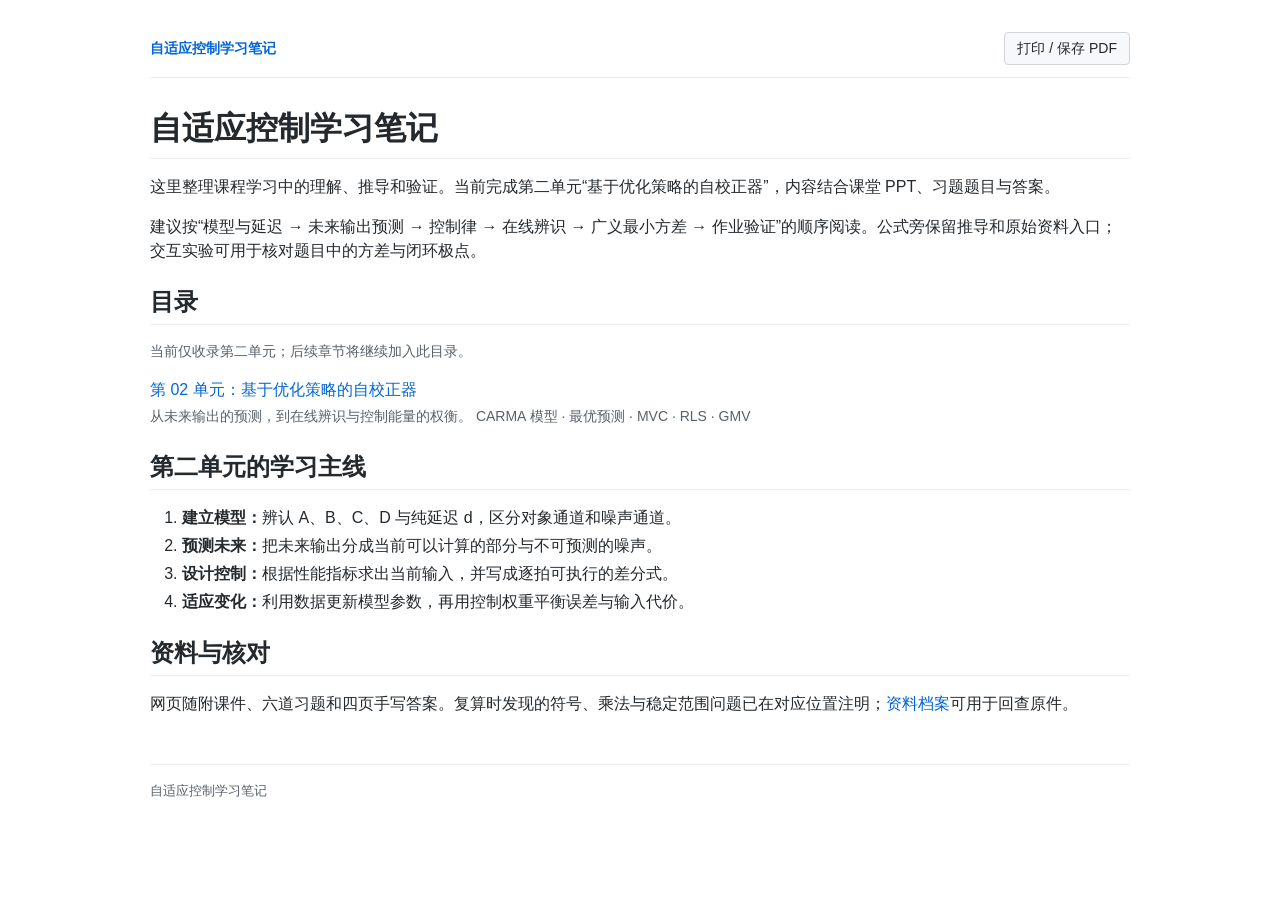
==== index.html @ d5ee58f8 "Upload adaptive control chapter 2 notes" ====
<!doctype html>
<html lang="zh-CN">
<head>
<meta charset="utf-8"><meta name="viewport" content="width=device-width,initial-scale=1">
<meta name="description" content="自适应控制学习笔记：课件、推导、习题、仿真与工程理解。">
<title>课程首页 · 自适应控制学习笔记</title>
<link rel="stylesheet" href="assets/css/style.css">
<script src="assets/js/math-config.js"></script>
<script defer src="assets/vendor/mathjax/es5/tex-chtml.js"></script>
<script defer src="assets/js/app.js"></script>

</head>
<body class="">
<a class="skip" href="#main">跳转到正文</a>
<div class="page">
  <header class="site-header"><a href="index.html">自适应控制学习笔记</a><button id="print" type="button">打印 / 保存 PDF</button></header>
  <main id="main" class="markdown-body"><h1>自适应控制学习笔记</h1>
<p>这里整理课程学习中的理解、推导和验证。当前完成第二单元“基于优化策略的自校正器”，内容结合课堂 PPT、习题题目与答案。</p>
<p>建议按“模型与延迟 → 未来输出预测 → 控制律 → 在线辨识 → 广义最小方差 → 作业验证”的顺序阅读。公式旁保留推导和原始资料入口；交互实验可用于核对题目中的方差与闭环极点。</p>
<h2>目录</h2>
<p class="muted">当前仅收录第二单元；后续章节将继续加入此目录。</p>
<div class="chapter-list"><p><a href="chapters/chapter2.html">第 02 单元：基于优化策略的自校正器</a><br><span class="muted">从未来输出的预测，到在线辨识与控制能量的权衡。 CARMA 模型 · 最优预测 · MVC · RLS · GMV</span></p></div>
<h2>第二单元的学习主线</h2>
<ol>
<li><strong>建立模型：</strong>辨认 A、B、C、D 与纯延迟 d，区分对象通道和噪声通道。</li>
<li><strong>预测未来：</strong>把未来输出分成当前可以计算的部分与不可预测的噪声。</li>
<li><strong>设计控制：</strong>根据性能指标求出当前输入，并写成逐拍可执行的差分式。</li>
<li><strong>适应变化：</strong>利用数据更新模型参数，再用控制权重平衡误差与输入代价。</li>
</ol>
<h2>资料与核对</h2>
<p>网页随附课件、六道习题和四页手写答案。复算时发现的符号、乘法与稳定范围问题已在对应位置注明；<a href="chapters/chapter2.html#sources">资料档案</a>可用于回查原件。</p>
</main>
  <footer>自适应控制学习笔记</footer>
</div>
</body></html>
---- assets/css/style.css ----
:root{color-scheme:light;--text:#24292e;--muted:#586069;--link:#0366d6;--border:#eaecef;--border-strong:#d1d5da;--subtle:#f6f8fa}
*{box-sizing:border-box}
html{scroll-behavior:smooth;scroll-padding-top:24px}
body{margin:0;background:#fff;color:var(--text);font:16px/1.5 -apple-system,BlinkMacSystemFont,"Segoe UI","Microsoft YaHei",Helvetica,Arial,sans-serif}
.page{max-width:1012px;margin:0 auto;padding:32px 16px}
.site-header{display:flex;align-items:center;justify-content:space-between;gap:16px;margin-bottom:30px;padding-bottom:12px;border-bottom:1px solid var(--border);font-size:14px}
.site-header a{font-weight:600}.site-header button{flex:none}
.markdown-body{min-width:0;overflow-wrap:break-word}
a{color:var(--link);text-decoration:none}a:hover{text-decoration:underline}
button,input,select{font:inherit}button{padding:5px 12px;border:1px solid var(--border-strong);border-radius:4px;background:var(--subtle);color:var(--text);cursor:pointer}button:hover{background:#edf1f4}button:focus-visible,a:focus-visible,input:focus-visible,select:focus-visible,summary:focus-visible{outline:2px solid var(--link);outline-offset:2px}
h1,h2,h3,h4{font-weight:600;line-height:1.25;overflow-wrap:break-word}
h1{font-size:32px;margin:0 0 16px;padding-bottom:.3em;border-bottom:1px solid var(--border)}
h2{font-size:24px;margin:24px 0 16px;padding-bottom:.3em;border-bottom:1px solid var(--border)}
h3{font-size:20px;margin:24px 0 16px}h4{font-size:16px;margin:24px 0 16px}
p,ul,ol,blockquote,pre,table,.equation{margin:0 0 16px}p{line-height:1.5}
ul,ol{padding-left:2em}li{margin:.25em 0}li>p{margin:8px 0}
table{width:100%;border-spacing:0;border-collapse:collapse;display:block;overflow-x:auto}th,td{padding:6px 13px;border:1px solid var(--border-strong);text-align:left}tr:nth-child(2n){background:var(--subtle)}
blockquote{padding:0 1em;border-left:4px solid var(--border-strong);color:var(--muted)}
code{font:85% Consolas,"Liberation Mono",Menlo,monospace;background:rgba(27,31,35,.05);padding:.2em .4em;border-radius:3px}
pre{padding:16px;overflow:auto;background:var(--subtle);border-radius:4px;line-height:1.45}pre code{padding:0;background:none;font-size:13px}
hr{height:1px;padding:0;margin:24px 0;background:var(--border);border:0}
.muted,.source-ref,.chapter-meta,.eyebrow,.section-code{color:var(--muted);font-size:14px}
.source-ref{margin-top:-6px}.eyebrow,.section-code{display:block;margin:0 0 8px;font-size:12px}.lead{color:var(--text)}
.chapter-header{margin:0 0 18px}.chapter-header h1{margin-bottom:16px}.chapter-header .lead{margin-bottom:12px}.chapter-meta{display:flex;flex-wrap:wrap;column-gap:20px;row-gap:4px;margin-bottom:16px}
.chapter-section{margin-top:32px;scroll-margin-top:20px}.chapter-section>h2:first-of-type{margin-top:0}.chapter-section:last-child{margin-bottom:32px}
.chapter-list p{margin:0 0 20px}.chapter-list .muted{display:inline-block;margin-top:4px}
.toc{margin:18px 0 30px;padding:8px 14px;background:var(--subtle);border:1px solid var(--border);border-radius:4px}.toc summary{padding:4px 0}.section-nav{columns:2;column-gap:24px;padding:10px 0 4px}.section-nav a{display:block;break-inside:avoid;padding:3px 0;font-size:14px}
.equation{max-width:100%;overflow-x:auto;overflow-y:hidden;padding:12px 16px;background:var(--subtle);border-radius:4px;line-height:1.7}.equation mjx-container[display="true"]{margin:.35em 0!important}
mjx-container[display="true"]{max-width:100%;overflow-x:auto;overflow-y:hidden;padding:4px 0}
mjx-container:not([display="true"]){display:inline-block;max-width:100%;overflow-x:auto;overflow-y:hidden;vertical-align:middle}
.two-col{display:block}.concept{margin:0 0 16px}.concept h3{margin-bottom:8px}
.flow{display:flex;gap:6px;flex-wrap:wrap;margin:16px 0}.flow span{font-size:14px}.flow span:not(:last-child)::after{content:" →";color:var(--muted)}
.callout{margin:16px 0;padding:0 16px;border-left:4px solid var(--border-strong);color:var(--muted);background:none;font-size:15px}.callout strong{display:block;margin-bottom:4px;color:var(--text)}.callout p:last-child{margin-bottom:0}.callout.warning,.callout.note{background:none;border-color:var(--border-strong)}
details{margin:16px 0;padding:8px 14px;border:1px solid var(--border);border-radius:4px}summary{cursor:pointer;font-weight:600}details[open] summary{margin-bottom:12px}details p:last-child{margin-bottom:0}
.exercise{margin:24px 0;padding-bottom:16px;border-bottom:1px solid var(--border)}.exercise:last-child{border-bottom:0}.exercise h3{margin-top:0}.result{font-weight:600}
.lab-panel{margin:24px 0;padding:20px 0 8px;border-top:1px solid var(--border)}.lab-panel h3{margin:0 0 12px}.controls{display:flex;align-items:end;gap:12px;flex-wrap:wrap;margin:16px 0}.controls label{display:flex;flex-direction:column;gap:4px;font-size:14px}.controls input[type=number],.controls select{width:160px;padding:5px 8px;border:1px solid var(--border-strong);border-radius:4px;background:#fff}.controls input[type=range]{width:220px;max-width:100%;accent-color:var(--link)}.controls .primary{background:var(--subtle);color:var(--text)}
.metrics{display:flex;flex-wrap:wrap;gap:12px 32px;margin:18px 0}.metrics div{min-width:170px}.metrics strong{display:block;font-size:20px;font-weight:600}.metrics span{font-size:13px;color:var(--muted)}.legend{display:flex;flex-wrap:wrap;gap:16px;margin:8px 0;color:var(--muted);font-size:13px}.legend b{display:inline-block;width:18px;height:3px;margin-right:5px;vertical-align:middle}.plot{display:block;max-width:100%;width:100%;height:auto;margin:8px 0 18px;border:1px solid var(--border);background:#fff}.status{margin:16px 0;padding:8px 12px;border-left:4px solid var(--border-strong);background:var(--subtle);font-size:14px}
.document-image{display:block;max-width:100%;height:auto;margin:16px auto;border:1px solid var(--border)}
.source-link{display:block;margin-bottom:12px}.source-link small{display:block;color:var(--muted);font-size:13px}
footer{margin-top:48px;padding-top:16px;border-top:1px solid var(--border);color:var(--muted);font-size:13px}.skip{position:absolute;left:-9999px}.skip:focus{left:16px;top:8px;padding:8px;background:#fff;z-index:10}
@media(max-width:600px){.page{padding:16px}.site-header{margin-bottom:24px}.site-header button{font-size:12px}.section-nav{columns:1}.chapter-meta{font-size:12px}.controls{align-items:start}.controls label{width:calc(50% - 6px)}.controls input[type=number],.controls select{width:100%}.metrics{display:block}.metrics div{margin:12px 0}.equation{padding:10px}h1{font-size:30px}}
@media print{.page{max-width:none;padding:0}.site-header,.toc,.skip,.controls{display:none!important}.chapter-section{margin-top:22px}h1{font-size:26px}h2{font-size:20px}h3{font-size:17px}body{font-size:11pt}.equation{font-size:10pt}.equation,.callout,.plot,figure{break-inside:avoid}h1,h2,h3,h4{break-after:avoid}.lab-panel{break-inside:avoid}a{color:var(--text)}footer{margin-top:24px}}

/* Chapter 2 follows the GitHub Markdown document rules used by chapter 3. */
.chapter-page{font-family:-apple-system,BlinkMacSystemFont,"Segoe UI",Helvetica,Arial,sans-serif,"Apple Color Emoji","Segoe UI Emoji","Segoe UI Symbol"}
.chapter-page .page{padding:32px 16px}
.chapter-page .site-header{position:relative;min-height:0;margin:0 0 24px;padding:0;border:0;align-items:flex-start;font-size:32px;line-height:1.25}
.chapter-page .site-header>a{display:block;flex:1;padding-bottom:.3em;border-bottom:1px solid #eaecef;font-size:32px;font-weight:600;line-height:1.25}
.chapter-page .site-header button{position:absolute;top:7px;right:0;border-radius:3px;font-size:14px;line-height:20px;padding:4px 8px}
.chapter-page .chapter-header h1{margin:0 0 16px}
.chapter-page .chapter-header .lead{margin-bottom:16px}
.chapter-page .chapter-meta{margin-bottom:16px;font-size:14px}
.chapter-page h1,.chapter-page h2,.chapter-page h3,.chapter-page h4{line-height:1.25}
.chapter-page h1,.chapter-page h2{padding-bottom:.3em}
.chapter-page .chapter-section{margin-top:0}
.chapter-page .chapter-section>h2:first-of-type{margin-top:24px}
.chapter-page p,.chapter-page ul,.chapter-page ol,.chapter-page blockquote,.chapter-page pre,.chapter-page table,.chapter-page .equation{margin-bottom:16px}
.chapter-page ul,.chapter-page ol{padding-left:2em}
.chapter-page .source-ref,.chapter-page .muted,.chapter-page .chapter-meta{color:#6a737d}
.chapter-page .toc{margin:16px 0 24px;padding:0;background:none;border:0;border-radius:0}
.chapter-page .toc summary{padding:0;font-weight:600}
.chapter-page .section-nav{columns:initial;display:flex;flex-wrap:wrap;gap:4px 16px;padding:8px 0}
.chapter-page .section-nav a{padding:0;font-size:14px}
.chapter-page .callout{padding:0 1em;border-left:.25em solid #dfe2e5;color:#6a737d;background:none;font-size:16px}
.chapter-page .callout strong{color:inherit}
.chapter-page .callout p:last-child{margin-bottom:0}
.chapter-page .two-col{display:block}
.chapter-page .concept{margin:16px 0}
.chapter-page .concept h3{margin:24px 0 16px}
.chapter-page .equation{max-width:100%;margin:18px 0;padding:0;background:transparent;border-radius:0;line-height:1.5}
.chapter-page .equation mjx-container[display="true"]{margin:0!important;text-align:center!important}
.chapter-page .exercise{margin:24px 0;padding-bottom:16px;border-bottom:1px solid #dfe2e5}
.chapter-page .flow{display:block;margin:16px 0}
.chapter-page .flow span{font-size:16px}
.chapter-page .flow span:not(:last-child)::after{content:" →";color:#6a737d}
.chapter-page details{margin:16px 0;padding:0;border:0;border-radius:0}
.chapter-page details[open] summary{margin-bottom:12px}
.chapter-page .lab-panel{padding:16px 0 8px;border-top:1px solid #dfe2e5}
.chapter-page .controls input[type="number"],.chapter-page .controls select{border-radius:3px}
.chapter-page .plot{border:0}
.chapter-page table th,.chapter-page table td{border-color:#dfe2e5}
.chapter-page pre{border-radius:3px}
.chapter-page pre code{font-size:100%}
.chapter-page .status{padding:0 1em;border-left:.25em solid #dfe2e5;background:none;color:#6a737d}
.chapter-page .source-link{margin-bottom:16px}
@media(max-width:600px){.chapter-page .page{padding:32px 16px}.chapter-page .site-header{display:block}.chapter-page .site-header button{position:static;display:block;margin:8px 0 0 auto}.chapter-page .section-nav{display:block}.chapter-page .section-nav a{margin:4px 12px 4px 0}}
@media print{.chapter-page .page{padding:0}.chapter-page .site-header>a{font-size:24px}}
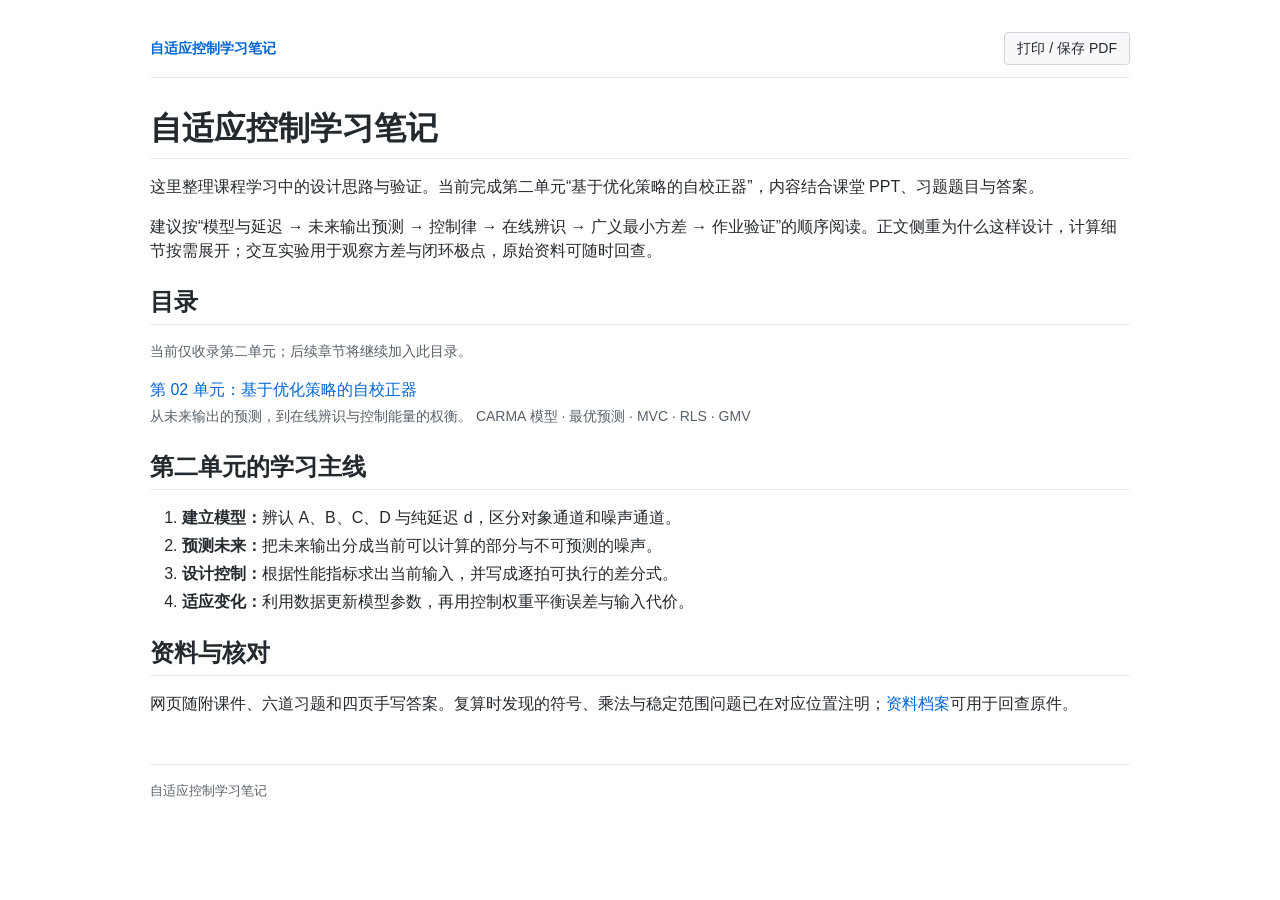
==== commit db0a041d: "精简第二章：突出设计思路，保留习题结论与交互实验" ====
--- a/index.html
+++ b/index.html
@@ -1,35 +1,35 @@
-<!doctype html>
-<html lang="zh-CN">
-<head>
-<meta charset="utf-8"><meta name="viewport" content="width=device-width,initial-scale=1">
-<meta name="description" content="自适应控制学习笔记：课件、推导、习题、仿真与工程理解。">
-<title>课程首页 · 自适应控制学习笔记</title>
-<link rel="stylesheet" href="assets/css/style.css">
-<script src="assets/js/math-config.js"></script>
-<script defer src="assets/vendor/mathjax/es5/tex-chtml.js"></script>
-<script defer src="assets/js/app.js"></script>
-
-</head>
-<body class="">
-<a class="skip" href="#main">跳转到正文</a>
-<div class="page">
-  <header class="site-header"><a href="index.html">自适应控制学习笔记</a><button id="print" type="button">打印 / 保存 PDF</button></header>
-  <main id="main" class="markdown-body"><h1>自适应控制学习笔记</h1>
-<p>这里整理课程学习中的理解、推导和验证。当前完成第二单元“基于优化策略的自校正器”，内容结合课堂 PPT、习题题目与答案。</p>
-<p>建议按“模型与延迟 → 未来输出预测 → 控制律 → 在线辨识 → 广义最小方差 → 作业验证”的顺序阅读。公式旁保留推导和原始资料入口；交互实验可用于核对题目中的方差与闭环极点。</p>
-<h2>目录</h2>
-<p class="muted">当前仅收录第二单元；后续章节将继续加入此目录。</p>
-<div class="chapter-list"><p><a href="chapters/chapter2.html">第 02 单元：基于优化策略的自校正器</a><br><span class="muted">从未来输出的预测，到在线辨识与控制能量的权衡。 CARMA 模型 · 最优预测 · MVC · RLS · GMV</span></p></div>
-<h2>第二单元的学习主线</h2>
-<ol>
-<li><strong>建立模型：</strong>辨认 A、B、C、D 与纯延迟 d，区分对象通道和噪声通道。</li>
-<li><strong>预测未来：</strong>把未来输出分成当前可以计算的部分与不可预测的噪声。</li>
-<li><strong>设计控制：</strong>根据性能指标求出当前输入，并写成逐拍可执行的差分式。</li>
-<li><strong>适应变化：</strong>利用数据更新模型参数，再用控制权重平衡误差与输入代价。</li>
-</ol>
-<h2>资料与核对</h2>
-<p>网页随附课件、六道习题和四页手写答案。复算时发现的符号、乘法与稳定范围问题已在对应位置注明；<a href="chapters/chapter2.html#sources">资料档案</a>可用于回查原件。</p>
-</main>
-  <footer>自适应控制学习笔记</footer>
-</div>
-</body></html>
+<!doctype html>
+<html lang="zh-CN">
+<head>
+<meta charset="utf-8"><meta name="viewport" content="width=device-width,initial-scale=1">
+<meta name="description" content="自适应控制学习笔记：设计思路、习题、仿真与工程理解。">
+<title>课程首页 · 自适应控制学习笔记</title>
+<link rel="stylesheet" href="assets/css/style.css">
+<script src="assets/js/math-config.js"></script>
+<script defer src="assets/vendor/mathjax/es5/tex-chtml.js"></script>
+<script defer src="assets/js/app.js"></script>
+
+</head>
+<body class="">
+<a class="skip" href="#main">跳转到正文</a>
+<div class="page">
+  <header class="site-header"><a href="index.html">自适应控制学习笔记</a><button id="print" type="button">打印 / 保存 PDF</button></header>
+  <main id="main" class="markdown-body"><h1>自适应控制学习笔记</h1>
+<p>这里整理课程学习中的设计思路与验证。当前完成第二单元“基于优化策略的自校正器”，内容结合课堂 PPT、习题题目与答案。</p>
+<p>建议按“模型与延迟 → 未来输出预测 → 控制律 → 在线辨识 → 广义最小方差 → 作业验证”的顺序阅读。正文侧重为什么这样设计，计算细节按需展开；交互实验用于观察方差与闭环极点，原始资料可随时回查。</p>
+<h2>目录</h2>
+<p class="muted">当前仅收录第二单元；后续章节将继续加入此目录。</p>
+<div class="chapter-list"><p><a href="chapters/chapter2.html">第 02 单元：基于优化策略的自校正器</a><br><span class="muted">从未来输出的预测，到在线辨识与控制能量的权衡。 CARMA 模型 · 最优预测 · MVC · RLS · GMV</span></p></div>
+<h2>第二单元的学习主线</h2>
+<ol>
+<li><strong>建立模型：</strong>辨认 A、B、C、D 与纯延迟 d，区分对象通道和噪声通道。</li>
+<li><strong>预测未来：</strong>把未来输出分成当前可以计算的部分与不可预测的噪声。</li>
+<li><strong>设计控制：</strong>根据性能指标求出当前输入，并写成逐拍可执行的差分式。</li>
+<li><strong>适应变化：</strong>利用数据更新模型参数，再用控制权重平衡误差与输入代价。</li>
+</ol>
+<h2>资料与核对</h2>
+<p>网页随附课件、六道习题和四页手写答案。复算时发现的符号、乘法与稳定范围问题已在对应位置注明；<a href="chapters/chapter2.html#sources">资料档案</a>可用于回查原件。</p>
+</main>
+  <footer>自适应控制学习笔记</footer>
+</div>
+</body></html>
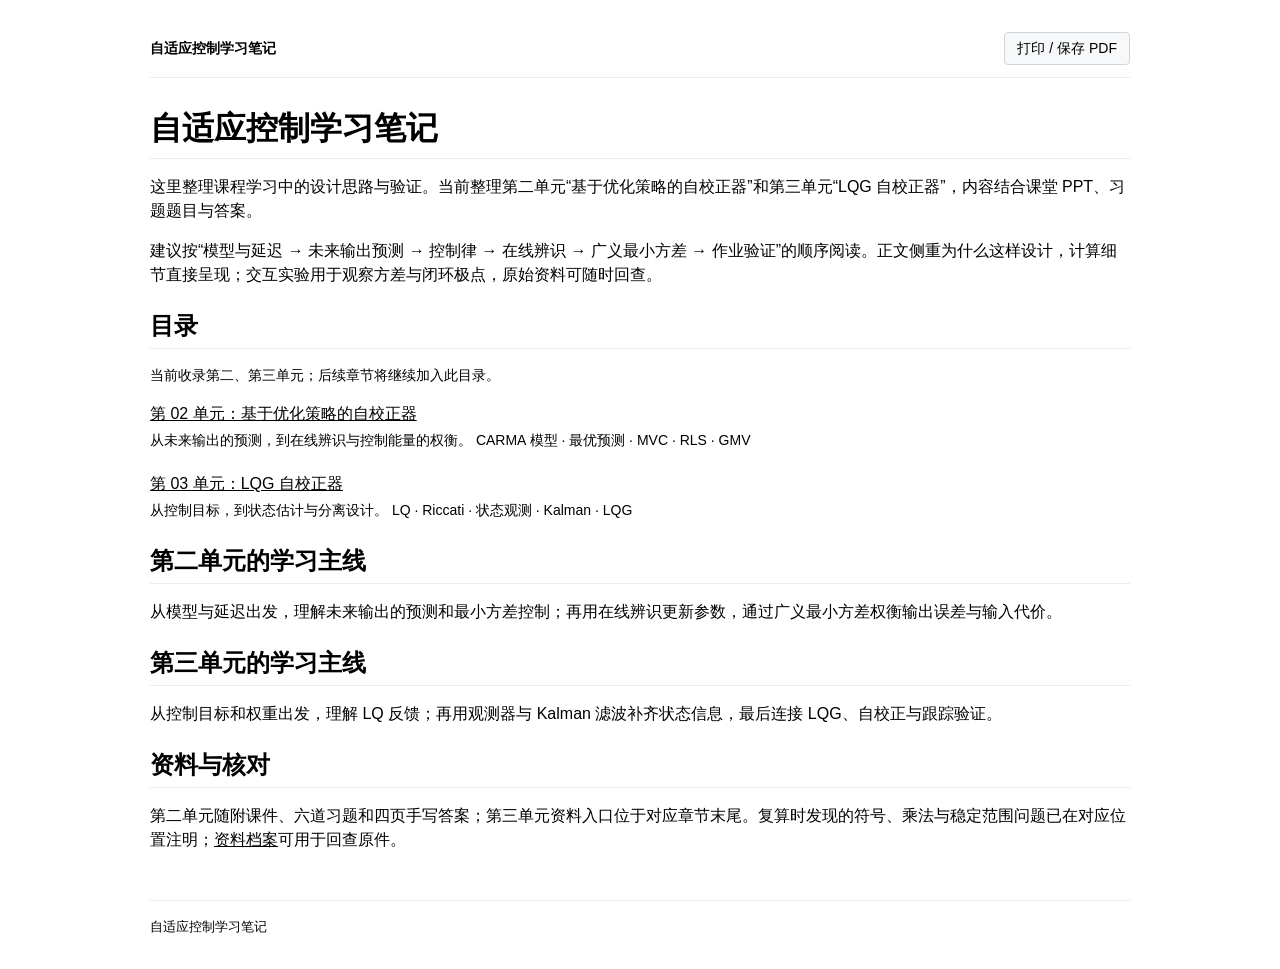
==== commit bf17e895: "更新第二、三单元笔记，加入 LQR 与 LQG 交互实验" ====
--- a/index.html
+++ b/index.html
@@ -1,35 +1,31 @@
-<!doctype html>
-<html lang="zh-CN">
-<head>
-<meta charset="utf-8"><meta name="viewport" content="width=device-width,initial-scale=1">
-<meta name="description" content="自适应控制学习笔记：设计思路、习题、仿真与工程理解。">
-<title>课程首页 · 自适应控制学习笔记</title>
-<link rel="stylesheet" href="assets/css/style.css">
-<script src="assets/js/math-config.js"></script>
-<script defer src="assets/vendor/mathjax/es5/tex-chtml.js"></script>
-<script defer src="assets/js/app.js"></script>
-
-</head>
-<body class="">
-<a class="skip" href="#main">跳转到正文</a>
-<div class="page">
-  <header class="site-header"><a href="index.html">自适应控制学习笔记</a><button id="print" type="button">打印 / 保存 PDF</button></header>
-  <main id="main" class="markdown-body"><h1>自适应控制学习笔记</h1>
-<p>这里整理课程学习中的设计思路与验证。当前完成第二单元“基于优化策略的自校正器”，内容结合课堂 PPT、习题题目与答案。</p>
-<p>建议按“模型与延迟 → 未来输出预测 → 控制律 → 在线辨识 → 广义最小方差 → 作业验证”的顺序阅读。正文侧重为什么这样设计，计算细节按需展开；交互实验用于观察方差与闭环极点，原始资料可随时回查。</p>
-<h2>目录</h2>
-<p class="muted">当前仅收录第二单元；后续章节将继续加入此目录。</p>
-<div class="chapter-list"><p><a href="chapters/chapter2.html">第 02 单元：基于优化策略的自校正器</a><br><span class="muted">从未来输出的预测，到在线辨识与控制能量的权衡。 CARMA 模型 · 最优预测 · MVC · RLS · GMV</span></p></div>
-<h2>第二单元的学习主线</h2>
-<ol>
-<li><strong>建立模型：</strong>辨认 A、B、C、D 与纯延迟 d，区分对象通道和噪声通道。</li>
-<li><strong>预测未来：</strong>把未来输出分成当前可以计算的部分与不可预测的噪声。</li>
-<li><strong>设计控制：</strong>根据性能指标求出当前输入，并写成逐拍可执行的差分式。</li>
-<li><strong>适应变化：</strong>利用数据更新模型参数，再用控制权重平衡误差与输入代价。</li>
-</ol>
-<h2>资料与核对</h2>
-<p>网页随附课件、六道习题和四页手写答案。复算时发现的符号、乘法与稳定范围问题已在对应位置注明；<a href="chapters/chapter2.html#sources">资料档案</a>可用于回查原件。</p>
-</main>
-  <footer>自适应控制学习笔记</footer>
-</div>
-</body></html>
+<!doctype html>
+<html lang="zh-CN">
+<head>
+<meta charset="utf-8"><meta name="viewport" content="width=device-width,initial-scale=1">
+<meta name="description" content="自适应控制学习笔记：设计思路、习题、仿真与工程理解。">
+<title>课程首页 · 自适应控制学习笔记</title>
+<link rel="stylesheet" href="assets/css/style.css">
+<script src="assets/js/math-config.js"></script>
+<script defer src="assets/vendor/mathjax/es5/tex-chtml.js"></script>
+<script defer src="assets/js/app.js"></script>
+
+</head>
+<body class="">
+<a class="skip" href="#main">跳转到正文</a>
+<div class="page">
+  <header class="site-header"><a href="index.html">自适应控制学习笔记</a><button id="print" type="button">打印 / 保存 PDF</button></header>
+  <main id="main" class="markdown-body"><h1>自适应控制学习笔记</h1>
+<p>这里整理课程学习中的设计思路与验证。当前整理第二单元“基于优化策略的自校正器”和第三单元“LQG 自校正器”，内容结合课堂 PPT、习题题目与答案。</p>
+<p>建议按“模型与延迟 → 未来输出预测 → 控制律 → 在线辨识 → 广义最小方差 → 作业验证”的顺序阅读。正文侧重为什么这样设计，计算细节直接呈现；交互实验用于观察方差与闭环极点，原始资料可随时回查。</p>
+<h2>目录</h2>
+<p class="muted">当前收录第二、第三单元；后续章节将继续加入此目录。</p>
+<div class="chapter-list"><p><a href="chapters/chapter2.html">第 02 单元：基于优化策略的自校正器</a><br><span class="muted">从未来输出的预测，到在线辨识与控制能量的权衡。 CARMA 模型 · 最优预测 · MVC · RLS · GMV</span></p><p><a href="chapters/chapter3.html">第 03 单元：LQG 自校正器</a><br><span class="muted">从控制目标，到状态估计与分离设计。 LQ · Riccati · 状态观测 · Kalman · LQG</span></p></div>
+<h2>第二单元的学习主线</h2>
+<p>从模型与延迟出发，理解未来输出的预测和最小方差控制；再用在线辨识更新参数，通过广义最小方差权衡输出误差与输入代价。</p>
+<h2>第三单元的学习主线</h2><p>从控制目标和权重出发，理解 LQ 反馈；再用观测器与 Kalman 滤波补齐状态信息，最后连接 LQG、自校正与跟踪验证。</p>
+<h2>资料与核对</h2>
+<p>第二单元随附课件、六道习题和四页手写答案；第三单元资料入口位于对应章节末尾。复算时发现的符号、乘法与稳定范围问题已在对应位置注明；<a href="chapters/chapter2.html#sources">资料档案</a>可用于回查原件。</p>
+</main>
+  <footer>自适应控制学习笔记</footer>
+</div>
+</body></html>
--- a/assets/css/style.css
+++ b/assets/css/style.css
@@ -1,87 +1,91 @@
-:root{color-scheme:light;--text:#24292e;--muted:#586069;--link:#0366d6;--border:#eaecef;--border-strong:#d1d5da;--subtle:#f6f8fa}
-*{box-sizing:border-box}
-html{scroll-behavior:smooth;scroll-padding-top:24px}
-body{margin:0;background:#fff;color:var(--text);font:16px/1.5 -apple-system,BlinkMacSystemFont,"Segoe UI","Microsoft YaHei",Helvetica,Arial,sans-serif}
-.page{max-width:1012px;margin:0 auto;padding:32px 16px}
-.site-header{display:flex;align-items:center;justify-content:space-between;gap:16px;margin-bottom:30px;padding-bottom:12px;border-bottom:1px solid var(--border);font-size:14px}
-.site-header a{font-weight:600}.site-header button{flex:none}
-.markdown-body{min-width:0;overflow-wrap:break-word}
-a{color:var(--link);text-decoration:none}a:hover{text-decoration:underline}
-button,input,select{font:inherit}button{padding:5px 12px;border:1px solid var(--border-strong);border-radius:4px;background:var(--subtle);color:var(--text);cursor:pointer}button:hover{background:#edf1f4}button:focus-visible,a:focus-visible,input:focus-visible,select:focus-visible,summary:focus-visible{outline:2px solid var(--link);outline-offset:2px}
-h1,h2,h3,h4{font-weight:600;line-height:1.25;overflow-wrap:break-word}
-h1{font-size:32px;margin:0 0 16px;padding-bottom:.3em;border-bottom:1px solid var(--border)}
-h2{font-size:24px;margin:24px 0 16px;padding-bottom:.3em;border-bottom:1px solid var(--border)}
-h3{font-size:20px;margin:24px 0 16px}h4{font-size:16px;margin:24px 0 16px}
-p,ul,ol,blockquote,pre,table,.equation{margin:0 0 16px}p{line-height:1.5}
-ul,ol{padding-left:2em}li{margin:.25em 0}li>p{margin:8px 0}
-table{width:100%;border-spacing:0;border-collapse:collapse;display:block;overflow-x:auto}th,td{padding:6px 13px;border:1px solid var(--border-strong);text-align:left}tr:nth-child(2n){background:var(--subtle)}
-blockquote{padding:0 1em;border-left:4px solid var(--border-strong);color:var(--muted)}
-code{font:85% Consolas,"Liberation Mono",Menlo,monospace;background:rgba(27,31,35,.05);padding:.2em .4em;border-radius:3px}
-pre{padding:16px;overflow:auto;background:var(--subtle);border-radius:4px;line-height:1.45}pre code{padding:0;background:none;font-size:13px}
-hr{height:1px;padding:0;margin:24px 0;background:var(--border);border:0}
-.muted,.source-ref,.chapter-meta,.eyebrow,.section-code{color:var(--muted);font-size:14px}
-.source-ref{margin-top:-6px}.eyebrow,.section-code{display:block;margin:0 0 8px;font-size:12px}.lead{color:var(--text)}
-.chapter-header{margin:0 0 18px}.chapter-header h1{margin-bottom:16px}.chapter-header .lead{margin-bottom:12px}.chapter-meta{display:flex;flex-wrap:wrap;column-gap:20px;row-gap:4px;margin-bottom:16px}
-.chapter-section{margin-top:32px;scroll-margin-top:20px}.chapter-section>h2:first-of-type{margin-top:0}.chapter-section:last-child{margin-bottom:32px}
-.chapter-list p{margin:0 0 20px}.chapter-list .muted{display:inline-block;margin-top:4px}
-.toc{margin:18px 0 30px;padding:8px 14px;background:var(--subtle);border:1px solid var(--border);border-radius:4px}.toc summary{padding:4px 0}.section-nav{columns:2;column-gap:24px;padding:10px 0 4px}.section-nav a{display:block;break-inside:avoid;padding:3px 0;font-size:14px}
-.equation{max-width:100%;overflow-x:auto;overflow-y:hidden;padding:12px 16px;background:var(--subtle);border-radius:4px;line-height:1.7}.equation mjx-container[display="true"]{margin:.35em 0!important}
-mjx-container[display="true"]{max-width:100%;overflow-x:auto;overflow-y:hidden;padding:4px 0}
-mjx-container:not([display="true"]){display:inline-block;max-width:100%;overflow-x:auto;overflow-y:hidden;vertical-align:middle}
-.two-col{display:block}.concept{margin:0 0 16px}.concept h3{margin-bottom:8px}
-.flow{display:flex;gap:6px;flex-wrap:wrap;margin:16px 0}.flow span{font-size:14px}.flow span:not(:last-child)::after{content:" →";color:var(--muted)}
-.callout{margin:16px 0;padding:0 16px;border-left:4px solid var(--border-strong);color:var(--muted);background:none;font-size:15px}.callout strong{display:block;margin-bottom:4px;color:var(--text)}.callout p:last-child{margin-bottom:0}.callout.warning,.callout.note{background:none;border-color:var(--border-strong)}
-details{margin:16px 0;padding:8px 14px;border:1px solid var(--border);border-radius:4px}summary{cursor:pointer;font-weight:600}details[open] summary{margin-bottom:12px}details p:last-child{margin-bottom:0}
-.exercise{margin:24px 0;padding-bottom:16px;border-bottom:1px solid var(--border)}.exercise:last-child{border-bottom:0}.exercise h3{margin-top:0}.result{font-weight:600}
-.lab-panel{margin:24px 0;padding:20px 0 8px;border-top:1px solid var(--border)}.lab-panel h3{margin:0 0 12px}.controls{display:flex;align-items:end;gap:12px;flex-wrap:wrap;margin:16px 0}.controls label{display:flex;flex-direction:column;gap:4px;font-size:14px}.controls input[type=number],.controls select{width:160px;padding:5px 8px;border:1px solid var(--border-strong);border-radius:4px;background:#fff}.controls input[type=range]{width:220px;max-width:100%;accent-color:var(--link)}.controls .primary{background:var(--subtle);color:var(--text)}
-.metrics{display:flex;flex-wrap:wrap;gap:12px 32px;margin:18px 0}.metrics div{min-width:170px}.metrics strong{display:block;font-size:20px;font-weight:600}.metrics span{font-size:13px;color:var(--muted)}.legend{display:flex;flex-wrap:wrap;gap:16px;margin:8px 0;color:var(--muted);font-size:13px}.legend b{display:inline-block;width:18px;height:3px;margin-right:5px;vertical-align:middle}.plot{display:block;max-width:100%;width:100%;height:auto;margin:8px 0 18px;border:1px solid var(--border);background:#fff}.status{margin:16px 0;padding:8px 12px;border-left:4px solid var(--border-strong);background:var(--subtle);font-size:14px}
-.document-image{display:block;max-width:100%;height:auto;margin:16px auto;border:1px solid var(--border)}
-.source-link{display:block;margin-bottom:12px}.source-link small{display:block;color:var(--muted);font-size:13px}
-footer{margin-top:48px;padding-top:16px;border-top:1px solid var(--border);color:var(--muted);font-size:13px}.skip{position:absolute;left:-9999px}.skip:focus{left:16px;top:8px;padding:8px;background:#fff;z-index:10}
-@media(max-width:600px){.page{padding:16px}.site-header{margin-bottom:24px}.site-header button{font-size:12px}.section-nav{columns:1}.chapter-meta{font-size:12px}.controls{align-items:start}.controls label{width:calc(50% - 6px)}.controls input[type=number],.controls select{width:100%}.metrics{display:block}.metrics div{margin:12px 0}.equation{padding:10px}h1{font-size:30px}}
-@media print{.page{max-width:none;padding:0}.site-header,.toc,.skip,.controls{display:none!important}.chapter-section{margin-top:22px}h1{font-size:26px}h2{font-size:20px}h3{font-size:17px}body{font-size:11pt}.equation{font-size:10pt}.equation,.callout,.plot,figure{break-inside:avoid}h1,h2,h3,h4{break-after:avoid}.lab-panel{break-inside:avoid}a{color:var(--text)}footer{margin-top:24px}}
-
-/* Chapter 2 follows the GitHub Markdown document rules used by chapter 3. */
-.chapter-page{font-family:-apple-system,BlinkMacSystemFont,"Segoe UI",Helvetica,Arial,sans-serif,"Apple Color Emoji","Segoe UI Emoji","Segoe UI Symbol"}
-.chapter-page .page{padding:32px 16px}
-.chapter-page .site-header{position:relative;min-height:0;margin:0 0 24px;padding:0;border:0;align-items:flex-start;font-size:32px;line-height:1.25}
-.chapter-page .site-header>a{display:block;flex:1;padding-bottom:.3em;border-bottom:1px solid #eaecef;font-size:32px;font-weight:600;line-height:1.25}
-.chapter-page .site-header button{position:absolute;top:7px;right:0;border-radius:3px;font-size:14px;line-height:20px;padding:4px 8px}
-.chapter-page .chapter-header h1{margin:0 0 16px}
-.chapter-page .chapter-header .lead{margin-bottom:16px}
-.chapter-page .chapter-meta{margin-bottom:16px;font-size:14px}
-.chapter-page h1,.chapter-page h2,.chapter-page h3,.chapter-page h4{line-height:1.25}
-.chapter-page h1,.chapter-page h2{padding-bottom:.3em}
-.chapter-page .chapter-section{margin-top:0}
-.chapter-page .chapter-section>h2:first-of-type{margin-top:24px}
-.chapter-page p,.chapter-page ul,.chapter-page ol,.chapter-page blockquote,.chapter-page pre,.chapter-page table,.chapter-page .equation{margin-bottom:16px}
-.chapter-page ul,.chapter-page ol{padding-left:2em}
-.chapter-page .source-ref,.chapter-page .muted,.chapter-page .chapter-meta{color:#6a737d}
-.chapter-page .toc{margin:16px 0 24px;padding:0;background:none;border:0;border-radius:0}
-.chapter-page .toc summary{padding:0;font-weight:600}
-.chapter-page .section-nav{columns:initial;display:flex;flex-wrap:wrap;gap:4px 16px;padding:8px 0}
-.chapter-page .section-nav a{padding:0;font-size:14px}
-.chapter-page .callout{padding:0 1em;border-left:.25em solid #dfe2e5;color:#6a737d;background:none;font-size:16px}
-.chapter-page .callout strong{color:inherit}
-.chapter-page .callout p:last-child{margin-bottom:0}
-.chapter-page .two-col{display:block}
-.chapter-page .concept{margin:16px 0}
-.chapter-page .concept h3{margin:24px 0 16px}
-.chapter-page .equation{max-width:100%;margin:18px 0;padding:0;background:transparent;border-radius:0;line-height:1.5}
-.chapter-page .equation mjx-container[display="true"]{margin:0!important;text-align:center!important}
-.chapter-page .exercise{margin:24px 0;padding-bottom:16px;border-bottom:1px solid #dfe2e5}
-.chapter-page .flow{display:block;margin:16px 0}
-.chapter-page .flow span{font-size:16px}
-.chapter-page .flow span:not(:last-child)::after{content:" →";color:#6a737d}
-.chapter-page details{margin:16px 0;padding:0;border:0;border-radius:0}
-.chapter-page details[open] summary{margin-bottom:12px}
-.chapter-page .lab-panel{padding:16px 0 8px;border-top:1px solid #dfe2e5}
-.chapter-page .controls input[type="number"],.chapter-page .controls select{border-radius:3px}
-.chapter-page .plot{border:0}
-.chapter-page table th,.chapter-page table td{border-color:#dfe2e5}
-.chapter-page pre{border-radius:3px}
-.chapter-page pre code{font-size:100%}
-.chapter-page .status{padding:0 1em;border-left:.25em solid #dfe2e5;background:none;color:#6a737d}
-.chapter-page .source-link{margin-bottom:16px}
-@media(max-width:600px){.chapter-page .page{padding:32px 16px}.chapter-page .site-header{display:block}.chapter-page .site-header button{position:static;display:block;margin:8px 0 0 auto}.chapter-page .section-nav{display:block}.chapter-page .section-nav a{margin:4px 12px 4px 0}}
-@media print{.chapter-page .page{padding:0}.chapter-page .site-header>a{font-size:24px}}
+:root{color-scheme:light;--text:#000;--muted:#000;--link:#000;--border:#eaecef;--border-strong:#d1d5da;--subtle:#f6f8fa}
+*{box-sizing:border-box}
+html{scroll-behavior:smooth;scroll-padding-top:24px}
+body{margin:0;background:#fff;color:var(--text);font:16px/1.5 -apple-system,BlinkMacSystemFont,"Segoe UI","Microsoft YaHei",Helvetica,Arial,sans-serif}
+.page{max-width:1012px;margin:0 auto;padding:32px 16px}
+.site-header{display:flex;align-items:center;justify-content:space-between;gap:16px;margin-bottom:30px;padding-bottom:12px;border-bottom:1px solid var(--border);font-size:14px}
+.site-header a{font-weight:600;text-decoration:none}.site-header button{flex:none}
+.markdown-body{min-width:0;overflow-wrap:break-word}
+a{color:var(--link);text-decoration:underline}a:hover{text-decoration:underline}
+button,input,select{font:inherit}button{padding:5px 12px;border:1px solid var(--border-strong);border-radius:4px;background:var(--subtle);color:var(--text);cursor:pointer}button:hover{background:#edf1f4}button:focus-visible,a:focus-visible,input:focus-visible,select:focus-visible,summary:focus-visible{outline:2px solid var(--link);outline-offset:2px}
+h1,h2,h3,h4{font-weight:600;line-height:1.25;overflow-wrap:break-word}
+h1{font-size:32px;margin:0 0 16px;padding-bottom:.3em;border-bottom:1px solid var(--border)}
+h2{font-size:24px;margin:24px 0 16px;padding-bottom:.3em;border-bottom:1px solid var(--border)}
+h3{font-size:20px;margin:24px 0 16px}h4{font-size:16px;margin:24px 0 16px}
+p,ul,ol,blockquote,pre,table,.equation{margin:0 0 16px}p{line-height:1.5}
+ul,ol{padding-left:2em}li{margin:.25em 0}li>p{margin:8px 0}
+table{width:100%;border-spacing:0;border-collapse:collapse;display:block;overflow-x:auto}th,td{padding:6px 13px;border:1px solid var(--border-strong);text-align:left}tr:nth-child(2n){background:var(--subtle)}
+blockquote{padding:0 1em;border-left:4px solid var(--border-strong);color:var(--muted)}
+code{font:85% Consolas,"Liberation Mono",Menlo,monospace;background:rgba(27,31,35,.05);padding:.2em .4em;border-radius:3px}
+pre{padding:16px;overflow:auto;background:var(--subtle);border-radius:4px;line-height:1.45}pre code{padding:0;background:none;font-size:13px}
+hr{height:1px;padding:0;margin:24px 0;background:var(--border);border:0}
+.muted,.source-ref,.chapter-meta,.eyebrow,.section-code{color:var(--muted);font-size:14px}
+.source-ref{margin-top:-6px}.eyebrow,.section-code{display:block;margin:0 0 8px;font-size:12px}.lead{color:var(--text)}
+.chapter-header{margin:0 0 18px}.chapter-header h1{margin-bottom:16px}.chapter-header .lead{margin-bottom:12px}.chapter-meta{display:flex;flex-wrap:wrap;column-gap:20px;row-gap:4px;margin-bottom:16px}
+.chapter-section{margin-top:32px;scroll-margin-top:20px}.chapter-section>h2:first-of-type{margin-top:0}.chapter-section:last-child{margin-bottom:32px}
+.chapter-list p{margin:0 0 20px}.chapter-list .muted{display:inline-block;margin-top:4px}
+.toc{margin:18px 0 30px;padding:8px 14px;background:var(--subtle);border:1px solid var(--border);border-radius:4px}.toc summary{padding:4px 0}.section-nav{columns:2;column-gap:24px;padding:10px 0 4px}.section-nav a{display:block;break-inside:avoid;padding:3px 0;font-size:14px}
+.equation{max-width:100%;overflow-x:auto;overflow-y:hidden;padding:12px 16px;background:var(--subtle);border-radius:4px;line-height:1.7}.equation mjx-container[display="true"]{margin:.35em 0!important}
+mjx-container[display="true"]{max-width:100%;overflow-x:auto;overflow-y:hidden;padding:4px 0}
+mjx-container:not([display="true"]){display:inline-block;max-width:100%;overflow-x:auto;overflow-y:hidden;vertical-align:middle}
+.two-col{display:block}.concept{margin:0 0 16px}.concept h3{margin-bottom:8px}
+.flow{display:flex;gap:6px;flex-wrap:wrap;margin:16px 0}.flow span{font-size:14px}.flow span:not(:last-child)::after{content:" →";color:var(--muted)}
+.callout{margin:16px 0;padding:0 16px;border-left:4px solid var(--border-strong);color:var(--muted);background:none;font-size:15px}.callout strong{display:block;margin-bottom:4px;color:var(--text)}.callout p:last-child{margin-bottom:0}.callout.warning,.callout.note{background:none;border-color:var(--border-strong)}
+details{margin:16px 0;padding:8px 14px;border:1px solid var(--border);border-radius:4px}summary{cursor:pointer;font-weight:600}details[open] summary{margin-bottom:12px}details p:last-child{margin-bottom:0}
+.exercise{margin:24px 0;padding-bottom:16px;border-bottom:1px solid var(--border)}.exercise:last-child{border-bottom:0}.exercise h3{margin-top:0}.result{font-weight:600}
+.lab-panel{margin:24px 0;padding:20px 0 8px;border-top:1px solid var(--border)}.lab-panel h3{margin:0 0 12px}.controls{display:flex;align-items:end;gap:12px;flex-wrap:wrap;margin:16px 0}.controls label{display:flex;flex-direction:column;gap:4px;font-size:14px}.controls input[type=number],.controls select{width:160px;padding:5px 8px;border:1px solid var(--border-strong);border-radius:4px;background:#fff}.controls input[type=range]{width:220px;max-width:100%;accent-color:var(--link)}.controls .primary{background:var(--subtle);color:var(--text)}
+.metrics{display:flex;flex-wrap:wrap;gap:12px 32px;margin:18px 0}.metrics div{min-width:170px}.metrics strong{display:block;font-size:20px;font-weight:600}.metrics span{font-size:13px;color:var(--muted)}.legend{display:flex;flex-wrap:wrap;gap:16px;margin:8px 0;color:var(--muted);font-size:13px}.legend b{display:inline-block;width:18px;height:3px;margin-right:5px;vertical-align:middle}.plot{display:block;max-width:100%;width:100%;height:auto;margin:8px 0 18px;border:1px solid var(--border);background:#fff}.status{margin:16px 0;padding:8px 12px;border-left:4px solid var(--border-strong);background:var(--subtle);font-size:14px}
+.document-image{display:block;max-width:100%;height:auto;margin:16px auto;border:1px solid var(--border)}
+.source-link{display:block;margin-bottom:12px}.source-link small{display:block;color:var(--muted);font-size:13px}
+footer{margin-top:48px;padding-top:16px;border-top:1px solid var(--border);color:var(--muted);font-size:13px}.skip{position:absolute;left:-9999px}.skip:focus{left:16px;top:8px;padding:8px;background:#fff;z-index:10}
+@media(max-width:600px){.page{padding:16px}.site-header{margin-bottom:24px}.site-header button{font-size:12px}.section-nav{columns:1}.chapter-meta{font-size:12px}.controls{align-items:start}.controls label{width:calc(50% - 6px)}.controls input[type=number],.controls select{width:100%}.metrics{display:block}.metrics div{margin:12px 0}.equation{padding:10px}h1{font-size:30px}}
+@media print{.page{max-width:none;padding:0}.site-header,.toc,.skip,.controls{display:none!important}.chapter-section{margin-top:22px}h1{font-size:26px}h2{font-size:20px}h3{font-size:17px}body{font-size:11pt}.equation{font-size:10pt}.equation,.callout,.plot,figure{break-inside:avoid}h1,h2,h3,h4{break-after:avoid}.lab-panel{break-inside:avoid}a{color:var(--text)}footer{margin-top:24px}}
+
+/* Chapter 2 follows the GitHub Markdown document rules used by chapter 3. */
+.chapter-page{font-family:-apple-system,BlinkMacSystemFont,"Segoe UI",Helvetica,Arial,sans-serif,"Apple Color Emoji","Segoe UI Emoji","Segoe UI Symbol"}
+.chapter-page .page{padding:32px 16px}
+.chapter-page .site-header{position:relative;min-height:0;margin:0 0 24px;padding:0;border:0;align-items:flex-start;font-size:32px;line-height:1.25}
+.chapter-page .site-header>a{display:block;flex:1;padding-bottom:.3em;border-bottom:1px solid #eaecef;font-size:32px;font-weight:600;line-height:1.25}
+.chapter-page .site-header button{position:absolute;top:7px;right:0;border-radius:3px;font-size:14px;line-height:20px;padding:4px 8px}
+.chapter-page .chapter-header h1{margin:0 0 16px}
+.chapter-page .chapter-header .lead{margin-bottom:16px}
+.chapter-page .chapter-meta{margin-bottom:16px;font-size:14px}
+.chapter-page h1,.chapter-page h2,.chapter-page h3,.chapter-page h4{line-height:1.25}
+.chapter-page h1,.chapter-page h2{padding-bottom:.3em}
+.chapter-page .chapter-section{margin-top:0}
+.chapter-page .chapter-section>h2:first-of-type{margin-top:24px}
+.chapter-page p,.chapter-page ul,.chapter-page ol,.chapter-page blockquote,.chapter-page pre,.chapter-page table,.chapter-page .equation{margin-bottom:16px}
+.chapter-page ul,.chapter-page ol{padding-left:2em}
+.chapter-page .source-ref,.chapter-page .muted,.chapter-page .chapter-meta{color:var(--text)}
+.chapter-page .toc{margin:16px 0 24px;padding:0;background:none;border:0;border-radius:0}
+.chapter-page .toc summary{padding:0;font-weight:600}
+.chapter-page .section-nav{columns:initial;display:flex;flex-wrap:wrap;gap:4px 16px;padding:8px 0}
+.chapter-page .section-nav a{padding:0;font-size:14px}
+.chapter-page .callout{padding:0 1em;border-left:.25em solid #dfe2e5;color:var(--text);background:none;font-size:16px}
+.chapter-page .callout strong{color:inherit}
+.chapter-page .callout p:last-child{margin-bottom:0}
+.chapter-page .two-col{display:block}
+.chapter-page .concept{margin:16px 0}
+.chapter-page .concept h3{margin:24px 0 16px}
+.chapter-page .equation{max-width:100%;margin:18px 0;padding:0;background:transparent;border-radius:0;line-height:1.5}
+.chapter-page .equation mjx-container[display="true"]{margin:0!important;text-align:center!important}
+.chapter-page .exercise{margin:24px 0;padding-bottom:16px;border-bottom:1px solid #dfe2e5}
+.chapter-page .flow{display:block;margin:16px 0}
+.chapter-page .flow span{font-size:16px}
+.chapter-page .flow span:not(:last-child)::after{content:" →";color:var(--text)}
+.chapter-page details{margin:16px 0;padding:0;border:0;border-radius:0}
+.chapter-page details[open] summary{margin-bottom:12px}
+.chapter-page .lab-panel{padding:16px 0 8px;border-top:1px solid #dfe2e5}
+.chapter-page .controls input[type="number"],.chapter-page .controls select{border-radius:3px}
+.chapter-page .plot{border:0}
+.chapter-page table th,.chapter-page table td{border-color:#dfe2e5}
+.chapter-page pre{border-radius:3px}
+.chapter-page pre code{font-size:100%}
+.chapter-page .status{padding:0 1em;border-left:.25em solid #dfe2e5;background:none;color:var(--text)}
+.chapter-page .source-link{margin-bottom:16px}
+@media(max-width:600px){.chapter-page .page{padding:32px 16px}.chapter-page .site-header{display:block}.chapter-page .site-header button{position:static;display:block;margin:8px 0 0 auto}.chapter-page .section-nav{display:block}.chapter-page .section-nav a{margin:4px 12px 4px 0}}
+@media print{.chapter-page .page{padding:0}.chapter-page .site-header>a{font-size:24px}}
+
+/* Keep all reading and chart labels black across chapters. */
+input,select,textarea{color:var(--text)}
+.plot text{fill:var(--text)}
